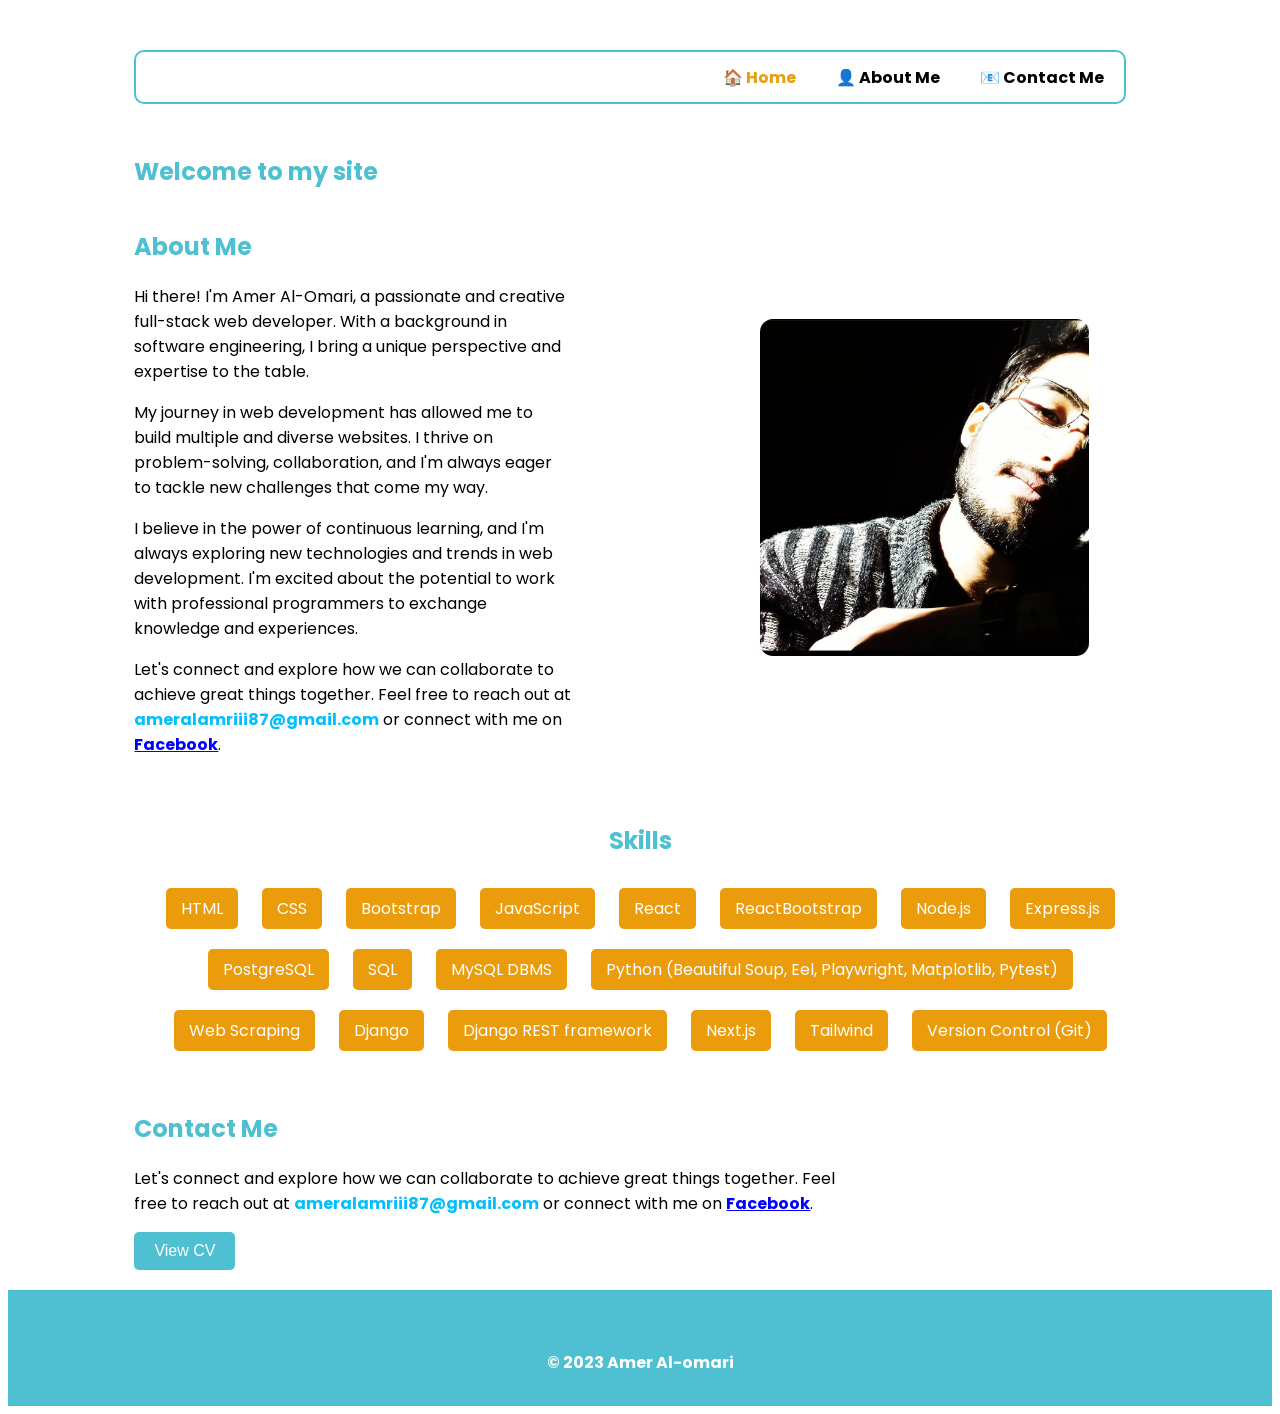
==== index.html @ a8fc2dfe "rename file" ====
<!DOCTYPE html>
<html lang="en">

<head>
    <meta charset="UTF-8">
    <meta name="viewport" content="width=device-width, initial-scale=1.0">
    <link rel="stylesheet" href="portfolio.css">
    <link rel="preconnect" href="https://fonts.gstatic.com">
    <link href="https://fonts.googleapis.com/css2?family=Poppins:wght@400;700&display=swap" rel="stylesheet">
    <title>Amer Al-omari - Portfolio</title>
</head>

<body>

    <nav>
        <div class="container">
            <ul>
                <b>
                    <li><a href="/portfolio.html">&#127968; Home</a></li>
                </b>
                <li><a href="#about">&#128100; About Me</a></li>
                <li><a href="#contact">&#128231; Contact Me</a></li>
            </ul>
        </div>
    </nav>

    <section id="about" class="container">
        <h2>Welcome to my site</h2>
        <div class="about-container">
            <div class="about-text">
                <h2>About Me</h2>
                <p>
                    Hi there! I'm Amer Al-Omari, a passionate and creative full-stack web developer.
                    With a background in software engineering, I bring a unique perspective and expertise to the table.
                </p>
                <p>
                    My journey in web development has allowed me to build multiple and diverse websites.
                    I thrive on problem-solving, collaboration, and I'm always eager to tackle new challenges that come
                    my way.
                </p>
                <p>
                    I believe in the power of continuous learning, and I'm always exploring new technologies and trends
                    in
                    web development.
                    I'm excited about the potential to work with professional programmers to exchange knowledge and
                    experiences.
                </p>
                <p>
                    Let's connect and explore how we can collaborate to achieve great things together. Feel free to
                    reach out
                    at <b style="color: deepskyblue;">ameralamriii87@gmail.com</b> or connect with me on
                    <b><a href="https://web.facebook.com/profile.php?id=100008088168967" target="_blank"
                            style="color: blue;">Facebook</a></b>.
                </p>
            </div>
            <div class="about-image">
                <!-- Add the path to your image file in the src attribute -->
                <img src="./R.jpg" alt="Amer Al-Omari Image">
            </div>
        </div>
    </section>



    <section id="skills" class="container">
        <h2>Skills</h2>
        <ul>
            <li data-tooltip="Experienced in HTML">HTML</li>
            <li data-tooltip="Proficient in CSS">CSS</li>
            <li data-tooltip="Skilled in Bootstrap">Bootstrap</li>
            <li data-tooltip="Knowledgeable in JavaScript">JavaScript</li>
            <li data-tooltip="Skilled in React">React</li>
            <li data-tooltip="Skilled in ReactBootstrap">ReactBootstrap</li>
            <li data-tooltip="Experienced in Node.js">Node.js</li>
            <li data-tooltip="Experienced in Express">Express.js</li>
            <li data-tooltip="Skilled in PostgreSQL">PostgreSQL</li>
            <li data-tooltip="Experienced in SQL">SQL</li>
            <li data-tooltip="Experienced in MySQL">MySQL DBMS</li>
            <li data-tooltip="Skilled in Python">Python (Beautiful Soup, Eel, Playwright, Matplotlib, Pytest)</li>
            <li data-tooltip="Skilled in Web Scraping">Web Scraping</li>
            <li data-tooltip="Experienced in Django">Django</li>
            <li data-tooltip="Experienced in Django REST framework">Django REST framework</li>
            <li data-tooltip="Skilled in Next.js">Next.js</li>
            <li data-tooltip="Familiar in Tailwind">Tailwind</li>
            <li data-tooltip="Experienced in Version Control">Version Control (Git)</li>
        </ul>
    </section>



    <section id="contact" class="container">
        <h2>Contact Me</h2>
        <p>
            Let's connect and explore how we can collaborate to achieve great things together. Feel free to reach out at
            <b style="color: deepskyblue;">ameralamriii87@gmail.com</b> or connect with me on
            <b><a href="https://web.facebook.com/profile.php?id=100008088168967" target="_blank"
                    style="color: blue;">Facebook</a></b>.
        </p>
        <button onclick="openPdfInNewTab()">View CV</button>
    </section>

    <footer>
        <div class="container">
            <h4>&copy; 2023 Amer Al-omari</h4>
        </div>
    </footer>
</body>



<script>
    function openPdfInNewTab() {
        window.open('Amer_Al-Omari_resume.pdf', '_blank');
    }
</script>

</html>
---- portfolio.css ----
/* Add this block of CSS for the hover animation */
nav a:hover {
    color: #4fc0d1;
    /* Change color on hover */
    transition: color 0.3s ease;
    /* Add a smooth transition effect */
}

/* Rest of your existing CSS remains unchanged */

body {
    font-family: 'Poppins', sans-serif;
    padding: 0;
    margin-top: 50px;
}

.container {
    width: 80%;
    margin: 0 auto;
    margin-top: 50px;
}

p {
    width: 70%;
}

nav {
    background-color: white;
    text-align: right;
}

nav ul {
    width: auto;
    list-style: none;
    padding: 0;
    margin: 0;
    margin-right: 20px;
    display: flex;
    justify-content: flex-end;
    align-items: center;
    height: 50px;
    border: 2px solid #4fc0d1;
    /* Add border style and color */
    border-radius: 10px;
    /* Optional: Add border-radius for rounded corners */
}

nav a {
    text-decoration: none;
    margin: 20px;
    position: relative;
}

nav a:before {
    content: '';
    position: absolute;
    width: 100%;
    height: 2px;
    bottom: 0;
    left: 0;
    background-color: #4fc0d1;
    /* Animation color */
    visibility: hidden;
    transform: scaleX(0);
    transition: all 0.3s ease-in-out;
}

nav a:hover:before {
    visibility: visible;
    transform: scaleX(1);
}

/* Style for Home */
nav li:nth-child(1) a {
    color: #ea9c0c;
    /* Orange color */
}

/* Style for About Me and Contact Me */
nav li:nth-child(2) a,
nav li:nth-child(3) a {
    color: #000;
    /* Black color */
    font-weight: bold;
    /* Bold */
}

section {
    margin: 40px 0;
}

footer {
    background-color: #4fc0d1;
    color: #fff;
    text-align: center;
    padding: 10px 0;
}

/* Additional styles for the image and about-container */
.about-container {
    display: flex;
    justify-content: space-around;
    align-items: center;
}


section#about .about-image {
    margin-right: 20px; /* Adjust the margin as per your preference */
}

section#about .about-image img {
    max-width: 90%;
    height: auto;
    border-radius: 13px;
    transition: transform 0.3s ease-in-out, box-shadow 0.3s ease-in-out;
}

section#about .about-image:hover img {
    transform: scale(1.1); /* Increase the size on hover */
    box-shadow: 0 0 40px 0 rgba(79, 192, 209, 0.7); /* Add a circular glowing border effect */
}

h2 {
    color: #4fc0d1;
}






/* skills part */

#skills {
    text-align: center;
}

#skills ul {
    list-style: none;
    padding: 0;
}

#skills li {
    display: inline-block;
    margin: 10px;
    padding: 8px 15px;
    border-radius: 5px;
    background-color: #ea9c0c; /* Match the color of "Home" in the header */
    color: #fff; /* Text color */
    cursor: pointer;
    position: relative;
    z-index: 1; /* Add z-index to the skill element */
}

#skills li:hover {
    background-color: #4fc0d1; /* Change color on hover */
    z-index: 2; /* Increase z-index on hover to bring it to the front */
}

/* Add a tooltip for each skill */
#skills li:hover::after {
    content: attr(data-tooltip); /* Display the data-tooltip content */
    position: absolute;
    top: 100%;
    left: 50%;
    transform: translateX(-50%);
    background-color: #333;
    color: #fff;
    padding: 8px;
    border-radius: 5px;
    opacity: 0;
    visibility: hidden;
    transition: opacity 0.3s ease, visibility 0.3s ease;
    z-index: 3; /* Set a higher z-index for the tooltip */
}

#skills li:hover::after {
    opacity: 1;
    visibility: visible;
}



button {
    padding: 10px 20px;
    background-color: #4fc0d1;
    color: #fff;
    border: none;
    border-radius: 5px;
    cursor: pointer;
    font-size: 16px;
    margin-bottom: 20px;
}

button:hover {
    background-color: #36a2b1;
}
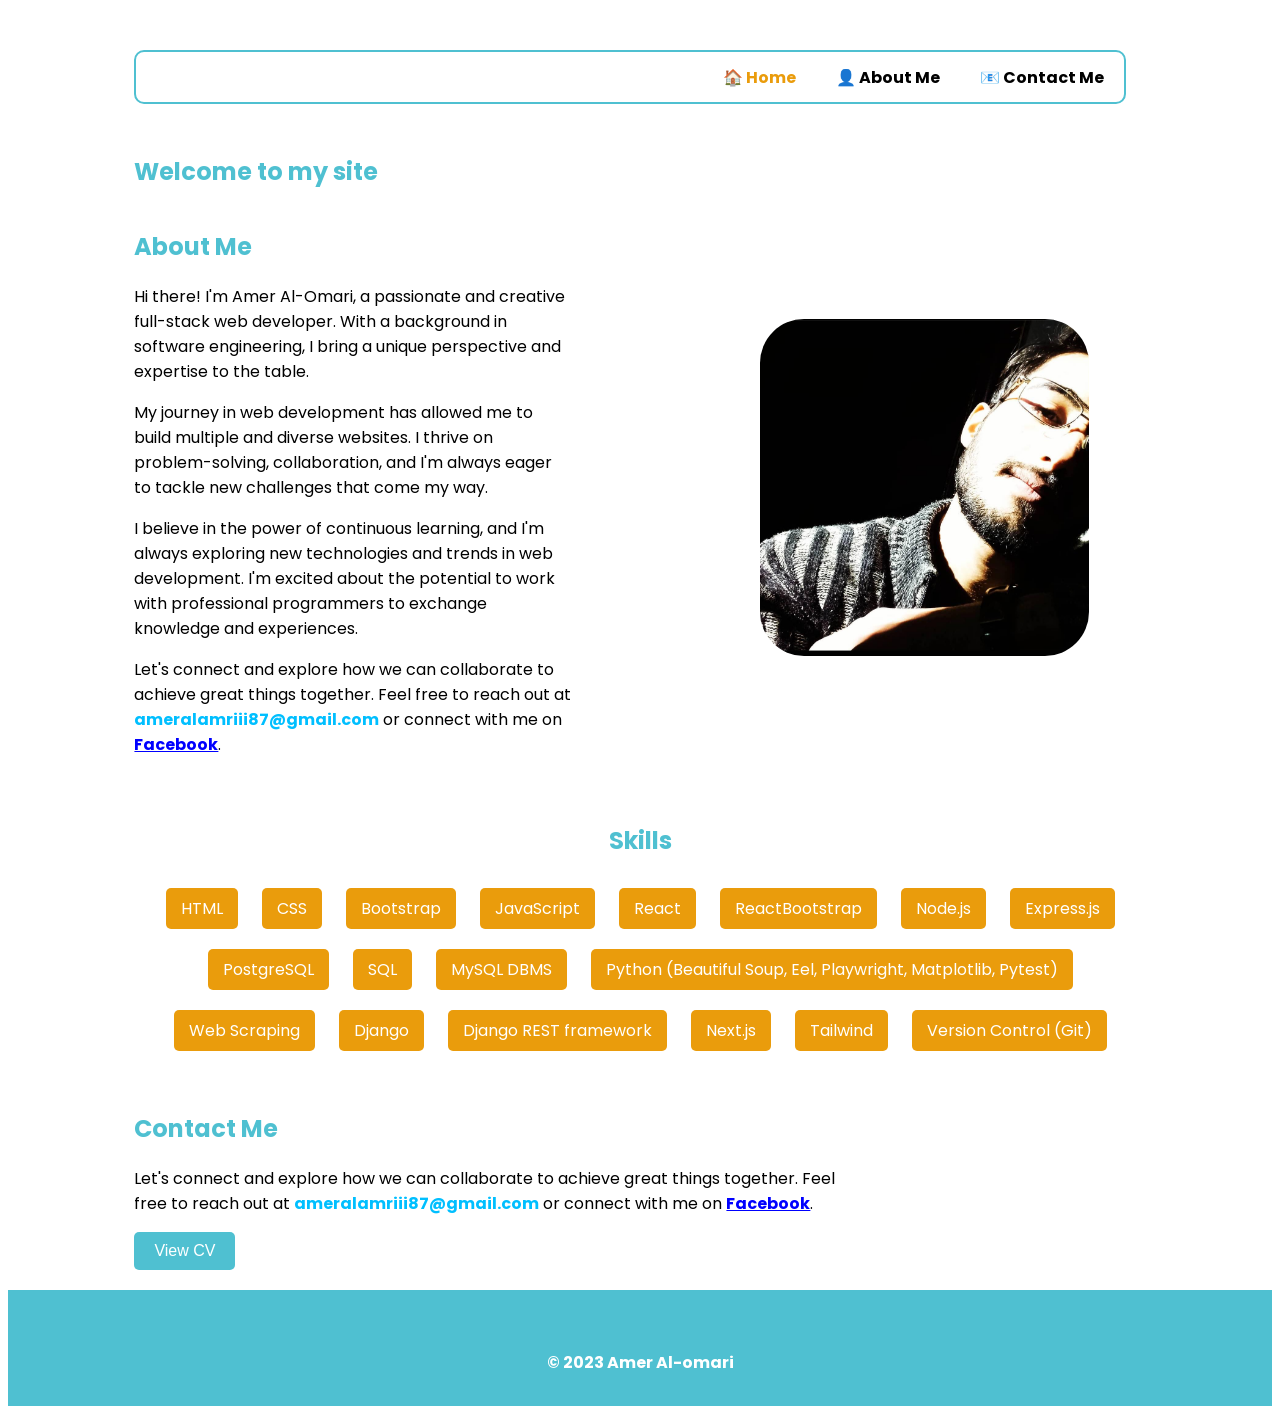
==== commit 1cdef8af: "done" ====
--- a/index.html
+++ b/index.html
@@ -16,7 +16,7 @@
         <div class="container">
             <ul>
                 <b>
-                    <li><a href="/portfolio.html">&#127968; Home</a></li>
+                    <li><a href="./index.html">&#127968; Home</a></li>
                 </b>
                 <li><a href="#about">&#128100; About Me</a></li>
                 <li><a href="#contact">&#128231; Contact Me</a></li>
@@ -54,8 +54,7 @@
                 </p>
             </div>
             <div class="about-image">
-                <!-- Add the path to your image file in the src attribute -->
-                <img src="./R.jpg" alt="Amer Al-Omari Image">
+                <img src="./assets/R.jpg" alt="Amer Al-Omari Image">
             </div>
         </div>
     </section>
--- a/portfolio.css
+++ b/portfolio.css
@@ -1,12 +1,11 @@
-/* Add this block of CSS for the hover animation */
+
 nav a:hover {
     color: #4fc0d1;
-    /* Change color on hover */
     transition: color 0.3s ease;
-    /* Add a smooth transition effect */
+    
 }
 
-/* Rest of your existing CSS remains unchanged */
+
 
 body {
     font-family: 'Poppins', sans-serif;
@@ -40,9 +39,7 @@
     align-items: center;
     height: 50px;
     border: 2px solid #4fc0d1;
-    /* Add border style and color */
     border-radius: 10px;
-    /* Optional: Add border-radius for rounded corners */
 }
 
 nav a {
@@ -59,7 +56,6 @@
     bottom: 0;
     left: 0;
     background-color: #4fc0d1;
-    /* Animation color */
     visibility: hidden;
     transform: scaleX(0);
     transition: all 0.3s ease-in-out;
@@ -70,19 +66,15 @@
     transform: scaleX(1);
 }
 
-/* Style for Home */
 nav li:nth-child(1) a {
     color: #ea9c0c;
-    /* Orange color */
 }
 
-/* Style for About Me and Contact Me */
+
 nav li:nth-child(2) a,
 nav li:nth-child(3) a {
     color: #000;
-    /* Black color */
     font-weight: bold;
-    /* Bold */
 }
 
 section {
@@ -96,7 +88,7 @@
     padding: 10px 0;
 }
 
-/* Additional styles for the image and about-container */
+
 .about-container {
     display: flex;
     justify-content: space-around;
@@ -105,19 +97,19 @@
 
 
 section#about .about-image {
-    margin-right: 20px; /* Adjust the margin as per your preference */
+    margin-right: 20px; 
 }
 
 section#about .about-image img {
     max-width: 90%;
     height: auto;
-    border-radius: 13px;
+    border-radius: 44px;
     transition: transform 0.3s ease-in-out, box-shadow 0.3s ease-in-out;
 }
 
 section#about .about-image:hover img {
-    transform: scale(1.1); /* Increase the size on hover */
-    box-shadow: 0 0 40px 0 rgba(79, 192, 209, 0.7); /* Add a circular glowing border effect */
+    transform: scale(1.1); 
+    box-shadow: 0 0 40px 0 rgba(79, 192, 209, 0.7); 
 }
 
 h2 {
@@ -126,10 +118,6 @@
 
 
 
-
-
-
-/* skills part */
 
 #skills {
     text-align: center;
@@ -145,21 +133,21 @@
     margin: 10px;
     padding: 8px 15px;
     border-radius: 5px;
-    background-color: #ea9c0c; /* Match the color of "Home" in the header */
-    color: #fff; /* Text color */
+    background-color: #ea9c0c; 
+    color: #fff; 
     cursor: pointer;
     position: relative;
-    z-index: 1; /* Add z-index to the skill element */
+    z-index: 1; 
 }
 
 #skills li:hover {
-    background-color: #4fc0d1; /* Change color on hover */
-    z-index: 2; /* Increase z-index on hover to bring it to the front */
+    background-color: #4fc0d1; 
+    z-index: 2; 
 }
 
-/* Add a tooltip for each skill */
+
 #skills li:hover::after {
-    content: attr(data-tooltip); /* Display the data-tooltip content */
+    content: attr(data-tooltip); 
     position: absolute;
     top: 100%;
     left: 50%;
@@ -171,7 +159,7 @@
     opacity: 0;
     visibility: hidden;
     transition: opacity 0.3s ease, visibility 0.3s ease;
-    z-index: 3; /* Set a higher z-index for the tooltip */
+    z-index: 3; 
 }
 
 #skills li:hover::after {
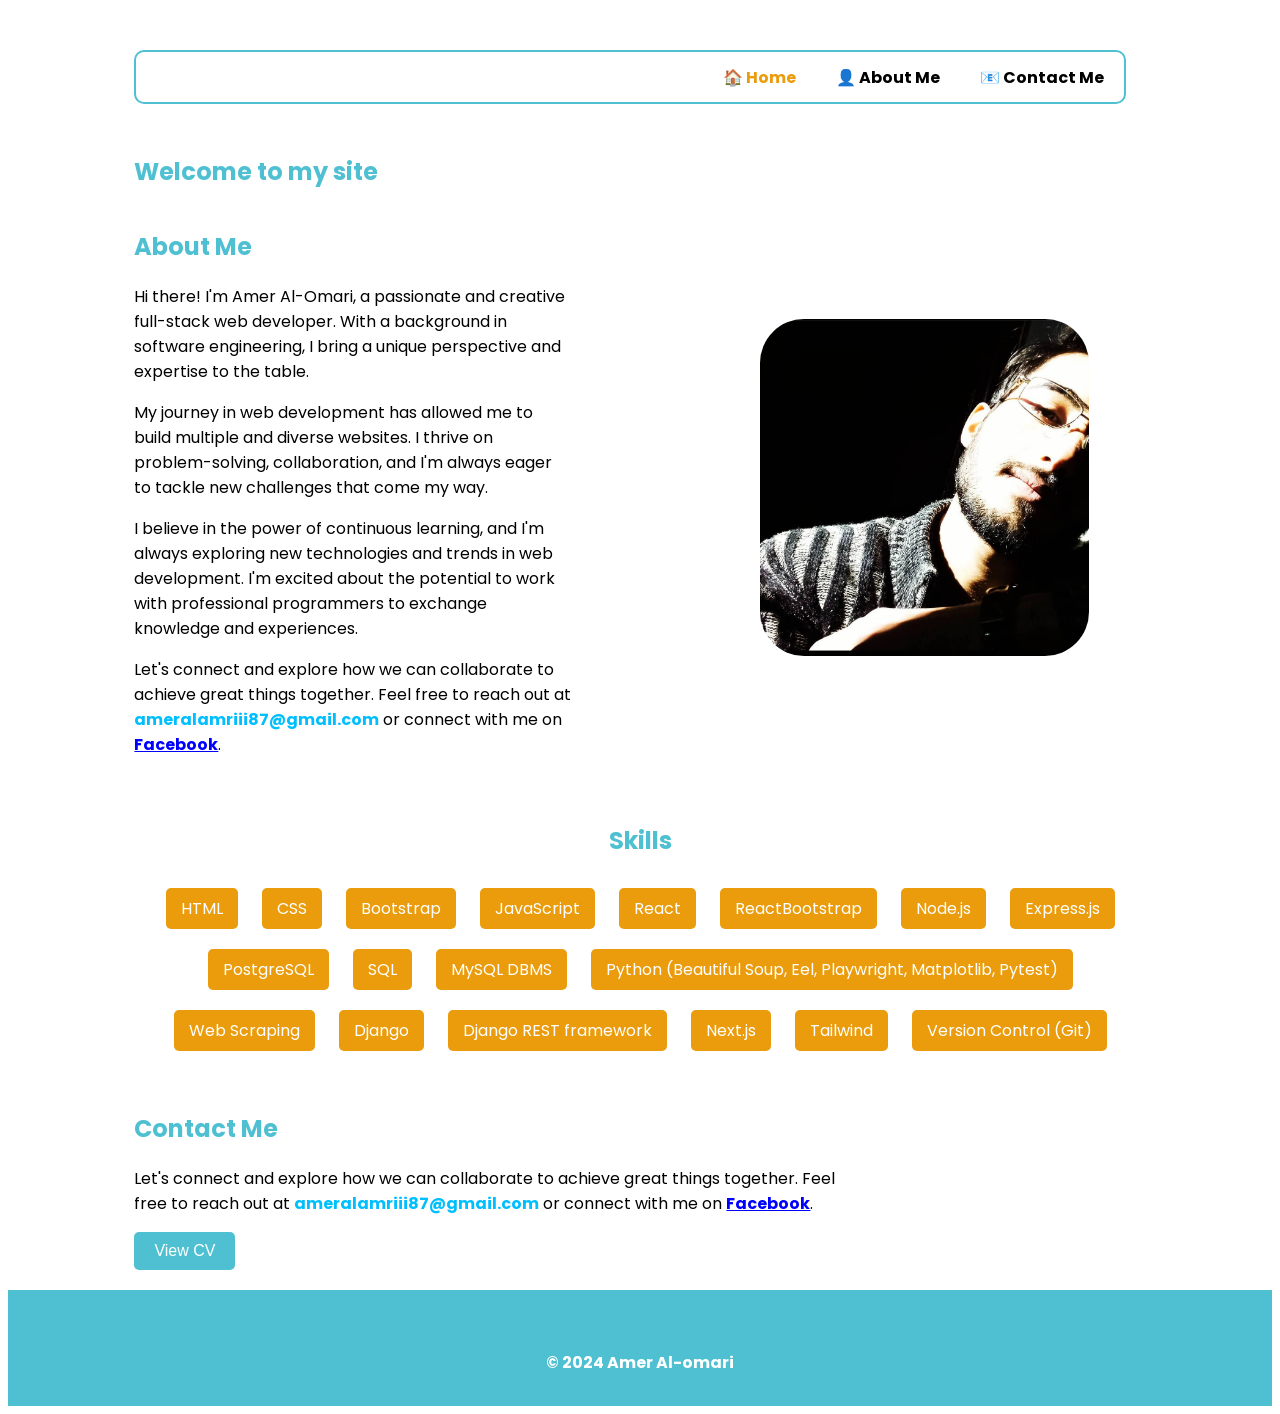
==== commit 466036eb: "updated" ====
--- a/index.html
+++ b/index.html
@@ -100,7 +100,7 @@
 
     <footer>
         <div class="container">
-            <h4>&copy; 2023 Amer Al-omari</h4>
+            <h4>&copy; 2024 Amer Al-omari</h4>
         </div>
     </footer>
 </body>
@@ -109,7 +109,7 @@
 
 <script>
     function openPdfInNewTab() {
-        window.open('Amer_Al-Omari_resume.pdf', '_blank');
+        window.open('Amer Al-Omari CV.pdf', '_blank');
     }
 </script>
 
